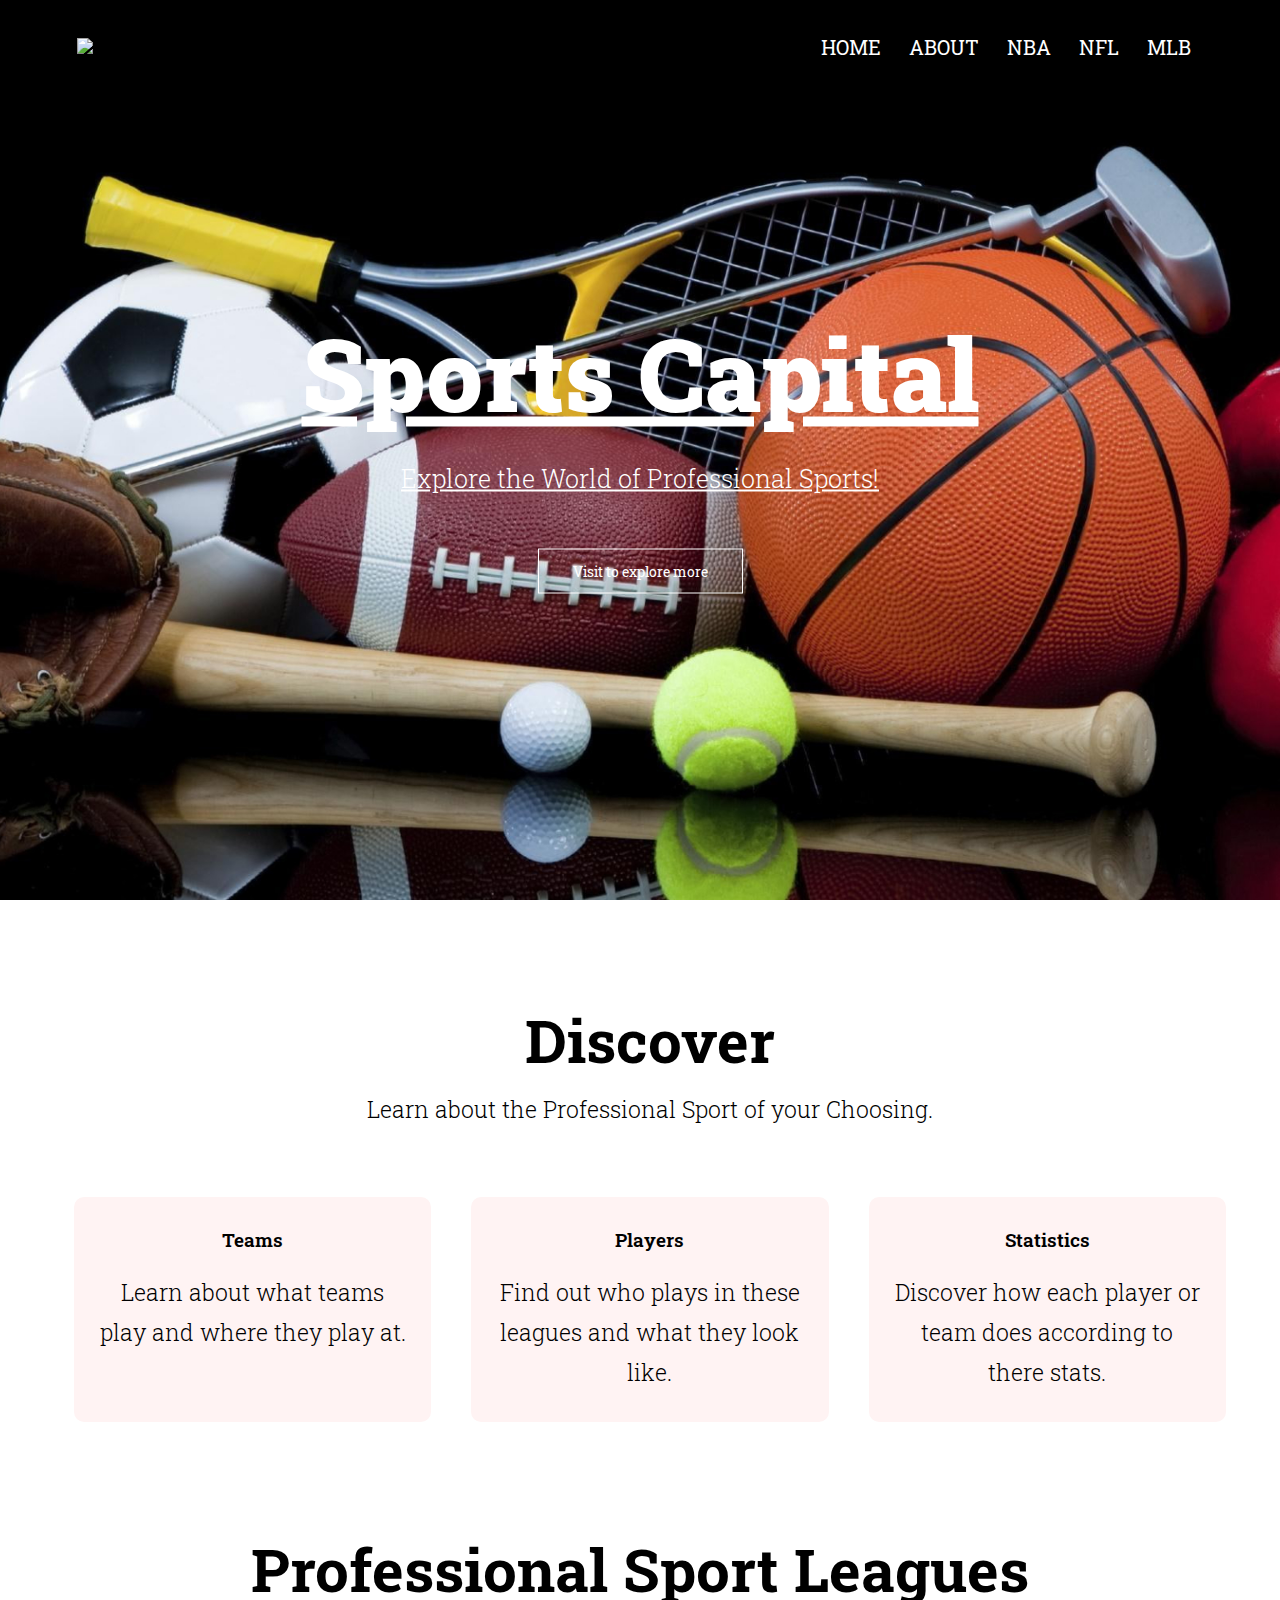
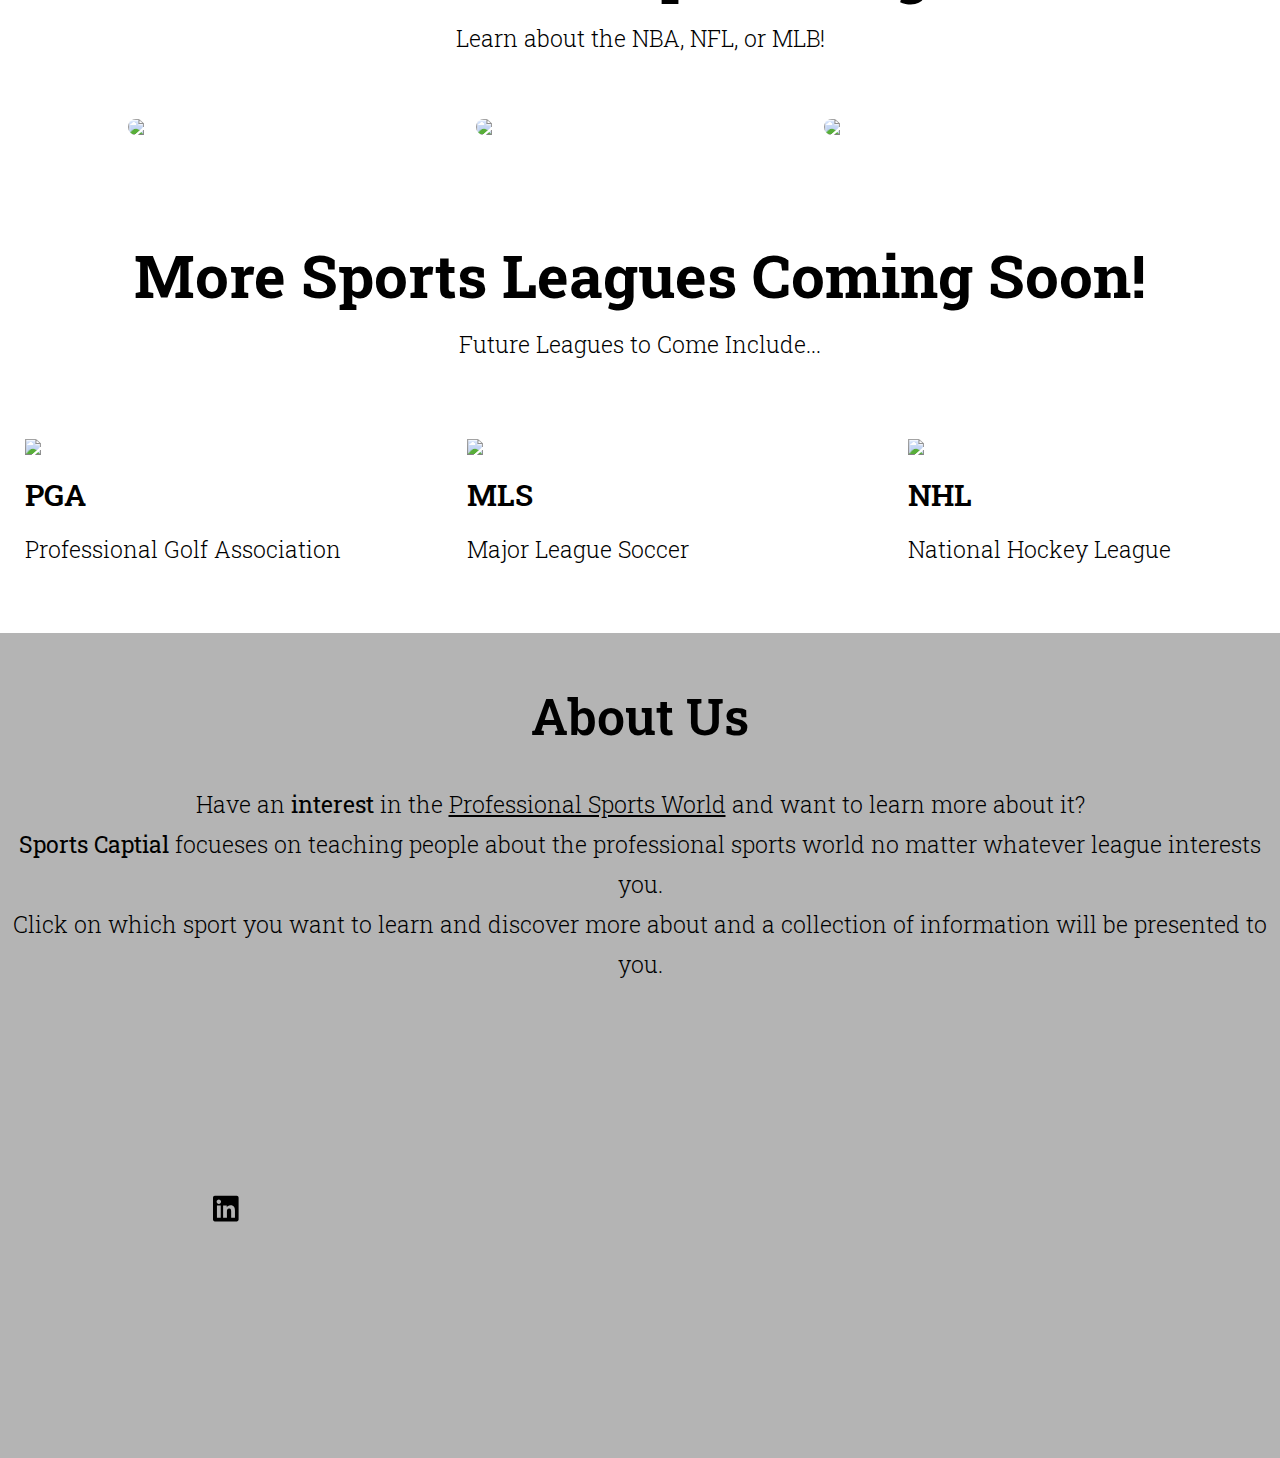
==== index.html @ 06f1387f "Add files via upload" ====
<!DOCTYPE html>
<html lang="en">
<HEAD>
    <meta name="viewport" content="width=device-width, initial-scale=1.0">
    <meta name="description" content="Explore and discover the world of professional sports across multiple leagues. ">
    <title> Sports Capital </title>                             <!--title of tab-->
    <link rel="stylesheet" href = "style.css">
    <link rel="preconnect" href="https://fonts.googleapis.com"> <!--changes font for submenu-->
<link rel="preconnect" href="https://fonts.gstatic.com" crossorigin>
<link href="https://fonts.googleapis.com/css2?family=Roboto+Slab:wght@300;700;900&display=swap" rel="stylesheet">
</HEAD>
<body>
    <section class="homeheader">
        <nav>
            <a href="index.html"><img src="images/Sports Capital-logos_transparent.png"><a> 
                <div class="nav-links">
                    <ul> <!--submenus for other pages-->
                        <li><a href="">HOME</a> </li>
                        <li><a href="#about_us">ABOUT</a> </li>
                        <li><a href="nba.html">NBA</a> </li>  
                        <li><a href="nfl.html">NFL</a> </li>
                        <li><a href="mlb.html">MLB</a> </li>
                    </ul>
                </div>
        </nav>
        <div class="text-box">  <!--main text on homepage-->
            <h1><strong><u>Sports Capital</u></strong></h1>                        
            <p><u>Explore the World of Professional Sports!</u></p>
            <a href="#explore" class="hero-btn">Visit to explore more</a> 
        </div>
    </section>

    <!--info text under banner on homepage-->
    
    <section class="info">
        <h1>Discover</h1>
        <p>Learn about the Professional Sport of your Choosing.</p>

        <div class="row">
            <div class="sports-col">
                <h3>Teams</h3>
                <p>Learn about what teams play and where they play at.
                </p>
            </div>
            <div class="sports-col">
                <h3>Players</h3>
                <p>Find out who plays in these leagues and what they look like.
                </p>
            </div>
            <div class="sports-col">
                <h3>Statistics</h3>
                <p>Discover how each player or team does according to there stats.
                </p>
            </div>
        </div>
    </section>

    <!--Content under firts 3 columns on homepage-->

    <section class="more_sports_league">

        <h1 id="explore"> Professional Sport Leagues</h1>
        <p>Learn about the NBA, NFL, or MLB!</p>
        <div class="row">
            <div class="sports_league_col">
                <img src="images/nbalogo2.jpg">
                <div class="layer">
                    <h3>NBA</h3>
                </div>                                        
            </div>
            <div class="sports_league_col">
                <img src="images/NFl2.jpg">
                <div class="layer">
                    <h3>NFL</h3>
                </div>
            </div>
            <div class="sports_league_col">
                <img src="images/mlb2.jpg">
                <div class="layer">
                    <h3>MLB</h3>
                </div>
            </div>
        </div>

    </section>

    <!--Read more-->

    <div class="coming_soon">
        <h1>More Sports Leagues Coming Soon!</h1>
        <p>Future Leagues to Come Include...</p>
        <div class="row">
            <div class="coming_soon_col">
                <img src="images/pga.jpg.crdownload">
                <h3>PGA</h3>
                <p>Professional Golf Association</p>
            </div>
            <div class="coming_soon_col">
                <img src="images/mls.jpg">
                <h3>MLS</h3>
                <p>Major League Soccer</p>
            </div>
            <div class="coming_soon_col">
                <img src="images/nhl.png">
                <h3>NHL</h3>
                <p>National Hockey League</p>
            </div>
        </div>
    </div>

    <!--footer-->

    <section class="footer">
        <h4 id="about_us">About Us</h4>
        <p>Have an <strong>interest</strong> in the <u>Professional Sports World</u> and want to learn more about it? 
          <br />  <b>Sports Captial</b> focueses on teaching people about the professional sports world no matter whatever league interests you.  
            <br /> Click on which sport you want to learn and discover more about and a collection of information will be presented to you.</p>
        <div class="icons">
            <a href=https://www.linkedin.com/in/justin-ogg-07629a246/><svg xmlns="http://www.w3.org/2000/svg" viewBox="0 0 448 512"><path d="M416 32H31.9C14.3 32 0 46.5 0 64.3v383.4C0 465.5 14.3 480 31.9 480H416c17.6 0 32-14.5 32-32.3V64.3c0-17.8-14.4-32.3-32-32.3zM135.4 416H69V202.2h66.5V416zm-33.2-243c-21.3 0-38.5-17.3-38.5-38.5S80.9 96 102.2 96c21.2 0 38.5 17.3 38.5 38.5 0 21.3-17.2 38.5-38.5 38.5zm282.1 243h-66.4V312c0-24.8-.5-56.7-34.5-56.7-34.6 0-39.9 27-39.9 54.9V416h-66.4V202.2h63.7v29.2h.9c8.9-16.8 30.6-34.5 62.9-34.5 67.2 0 79.7 44.3 79.7 101.9V416z"/></svg>
        </div>
    </section>
</body>
</html>
---- style.css ----
*{
    margin: 0;
    padding: 0;
    font-family: 'Roboto Slab', serif;
}

/*background photo*/
.homeheader{

    min-height: 100vh;
    width: 100%;
    background-image: url(sports2.jpg);
    background-position: center;
    background-size: cover;
    position: relative;

}

/*sub menu*/
nav{
    display: flex;
    padding: 2% 6%;
    justify-content: space-between;
    align-items: center;

}

/*adjusts baskteball logo size*/
nav img{
    width: 250px;
}

/* aligns submenu to right side*/
.nav-links{
    flex: 1;
    text-align: right;

}

/*alignsa submenu next to each other*/
.nav-links ul li{
    list-style: none;
    display: inline-block;
    padding: 8px 12px;
    position: relative;
    
}

/*makes submenu text white and chnages the font size*/
.nav-links ul li a{
    color: #fff;
    text-decoration: none;
    font-size: 20px;

}

/*for lines under submeanu and make them active*/
.nav-links ul li::after{ 
    content: ' ';
    width: 0%;
    height: 2px;
    background: #f44;
    display: block;
    margin: auto;
    transition: 0.5s;
}

/*makes line appear when cursor is over submenu*/
.nav-links ul li:hover::after{
    width: 100%;
}

/*main text on home page*/
.text-box{
    width: 90%;
    color: #fff;
    position: absolute;
    top: 50%;
    left: 50%;
    transform: translate(-50%, -50%);
    text-align: center;
    
}

/*chnages size and color of Title*/
.text-box h1{
    font-size: 100px;
    font-weight: 900;
    color: rgb(255, 255, 255);
}

/*chnage size and color of paragraph under title*/
.text-box p{
    font-size: 25px;
    color: #fff;
    margin: 10px 0 40px;

}

/*puts box around visit us for more on homepage*/
.hero-btn{
    display: inline-block;
    text-decoration: none;
    color: #fff;
    border: 1px solid #fff;
    font-size: 14px;
    padding: 12px 34px;
    background: transparent;
    position: relative;
    cursor: pointer;
}

/* animates button*/
.hero-btn:hover{
    border: 1px solid #f44;
    background: #f44;
    transition: 0.7s;
}

/*fix website for small screens */
@media(max-width: 700px){
    .text-box h1{
        font-size: 20px;
    }
    .nav-links ul li{
        display: block;
    }
    .nav-links{
        position: absolute;
        background: #f44;
        height: 100vh;
        width: 200px;
        top: 0;
        right: 0;
        text-align: left;
        z-index: 2;
    }

}









/*info*/

/*moves text under banner on homepage and centers*/
.info{
    width: 90%;
    padding-top: 100px;
    text-align: center;
    margin: auto;
    padding-left: 20px;
    
}

/*chnages size of title under banner */
h1{
    font-size: 60px;
    font-weight: 600px;
}

/*chnages text under title*/
p{
    color: rgb(0, 0, 0);
    font-weight: 300;
    font-size: 23px;
    line-height: 22px;
    padding: 10px;
    line-height: 40px;
}

/*to make 3 columns under banner*/
.row{
    margin-top: 5%;
    display: flex;
    justify-content: space-between;
}

/*to make box around 3 columns*/
.sports-col{
    flex-basis: 31%;
    background: #fff3f3;
    border-radius: 10px;
    margin-bottom: 5%;
    padding: 20px 12px;
    box-sizing: border-box;
    transition: 0.5s;
}

/*words inside boxes*/
h3{
    font-weight: 600;
    margin: 10px 0px;
    text-align: center;
}

/*SHAWDOW FOR BOXES (  not working) */
.sports-col:hover{
    box-shadow: 0 0 20px 0px rgba(rgb(0, 0, 0), rgb(0, 0, 0), rgb(0, 0, 0), 0.2);
}

/*make columns look good on phone*/
@media(max-width: 700px){

    .row{
        flex-direction: column;
    }
}

/*text under 3 columns*/
.more_sports_league{
    text-align: center;
    width: 80%;
    padding-top: 50PX;
    margin: auto;
}

/*pictures*/
.sports_league_col{
    flex-basis: 32%;
    border-radius: 10px;
    border-bottom: 30px;
    position: relative;
    overflow: hidden;
}

.sports_league_col img{
    width: 90%;
    display: block;
}
/*makes image clear until mouse hovers*/
.layer{
    height: 100%;
    width: 90%;
    top: 0;
    left: 0;
    position: absolute;
    background: transparent;
    transition: 0.5s;
}

/*make red appear when mouse is on picture*/
.layer:hover{
    background: rgb(226, 0, 0, 0.7);
}

/*chnages text on pictures*/
.layer h3{
    width: 100%;
    font-weight: 500;
    color: #fff;
    font-size: 26px;
    bottom: 0;
    left: 50%;
    transform: translateX(-50%);
    position: absolute;
    opacity: 0;
    transition: 0.5s;
}

/*make text appear on image whne mouse in on*/
.layer:hover h3{
    bottom: 49%;
    opacity: 1;
}














/*facilities*/


.coming_soon{
    width: 80;
    margin: auto;
    padding-top: 100px;
    text-align: center;
}

.coming_soon_col{
    flex-basis: 31%;
    text-align: left;
    border-radius: 10;
    margin-bottom: 5%;
}

/*adjusts images size*/
.coming_soon_col img{
    border-radius: 10px;
    padding-left: 25px;
    padding-right: 25px;
    width: 90%;
}

/*subtext*/
.coming_soon_col p{
    padding: 0;
    padding-left: 25px;
    padding-right: 25px;
}

.coming_soon_col h3{
    margin-top: 16px;
    margin-bottom: 15px;
    text-align: left;
    padding-left: 25px;
    padding-right: 25px;
    font-size: 30px;
}




/* Footer */


/*makes footer look good*/
.footer{
    width: 100%;
    text-align: center;
    padding: 30px 0;
    background-color: rgb(180, 180, 180);
}

/*adjusts text*/
.footer h4{
    margin-bottom: 25px;
    font-size: 50px;
    margin-top: 20px;
    font-weight: 600;
}

/*linkedin picture*/
.icons{

    width: 2%;
    margin: 0 13px;
    padding: 200px;
    cursor: pointer;
}
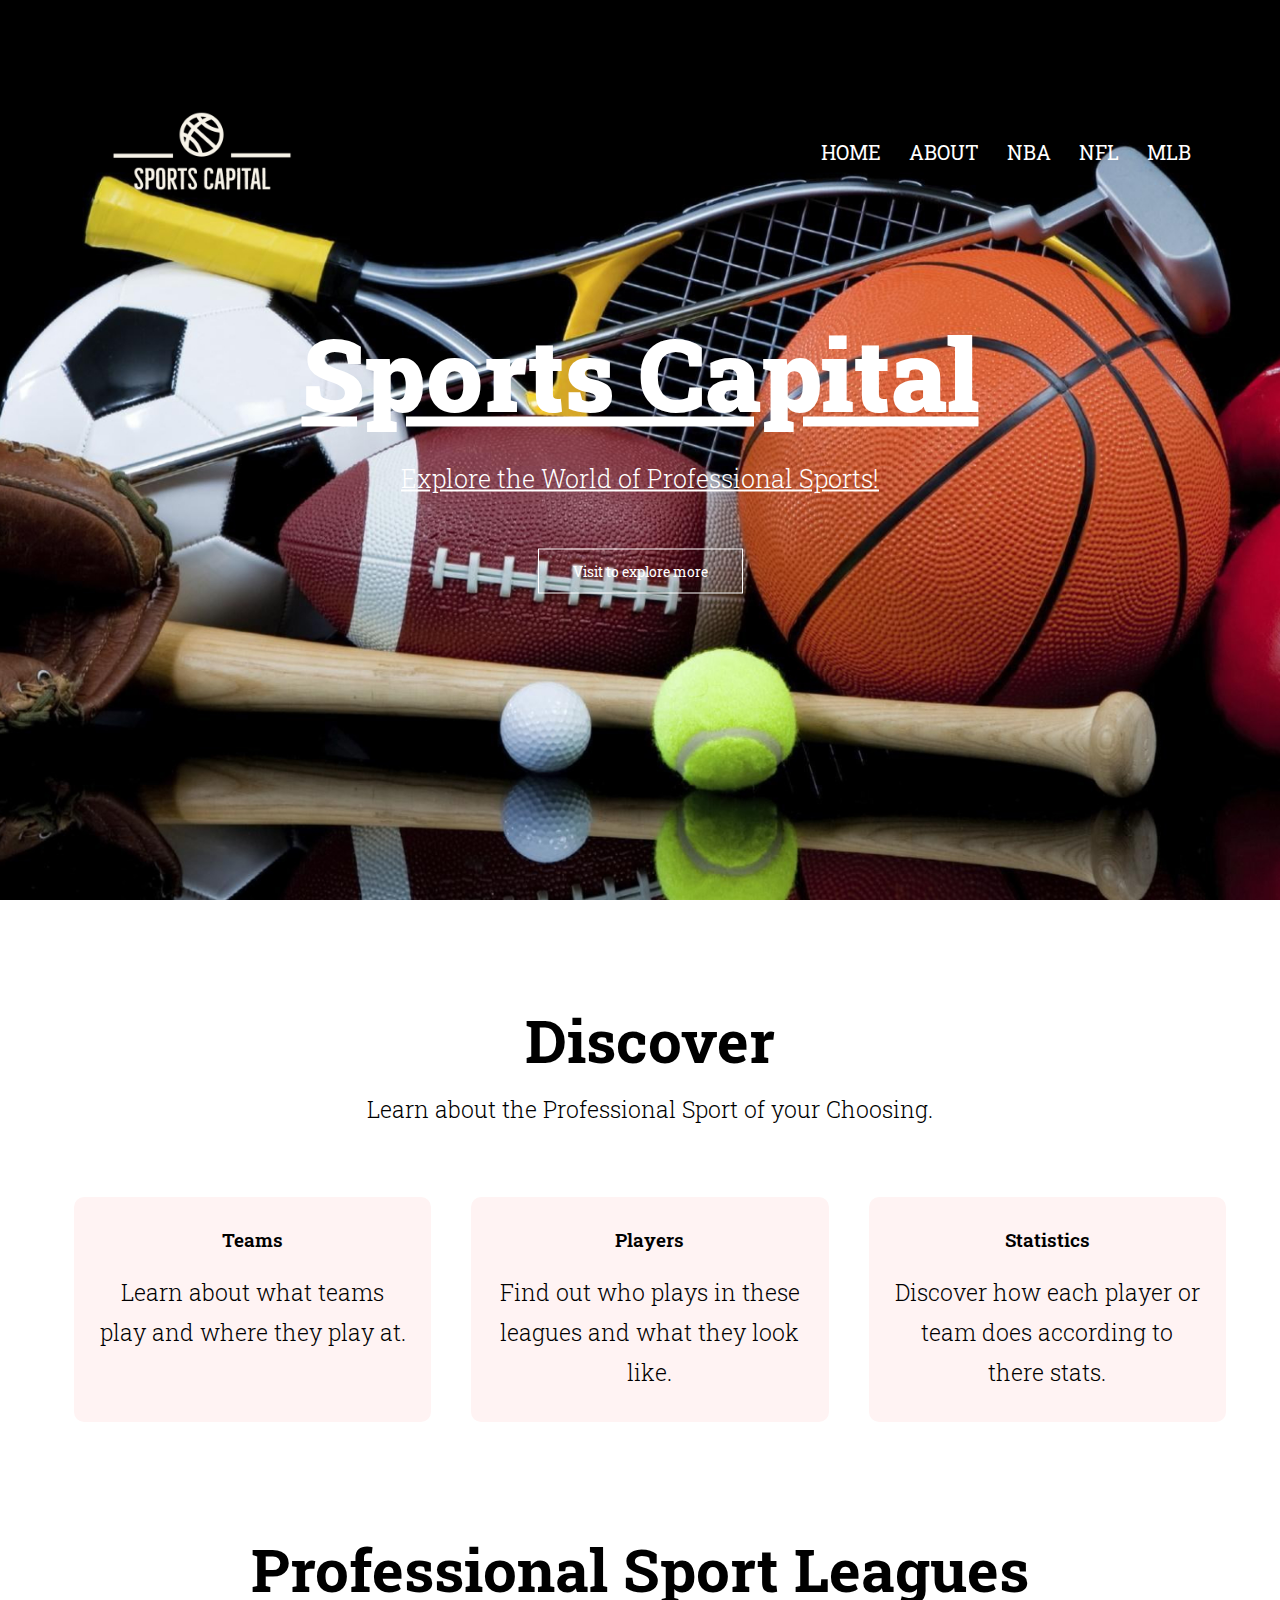
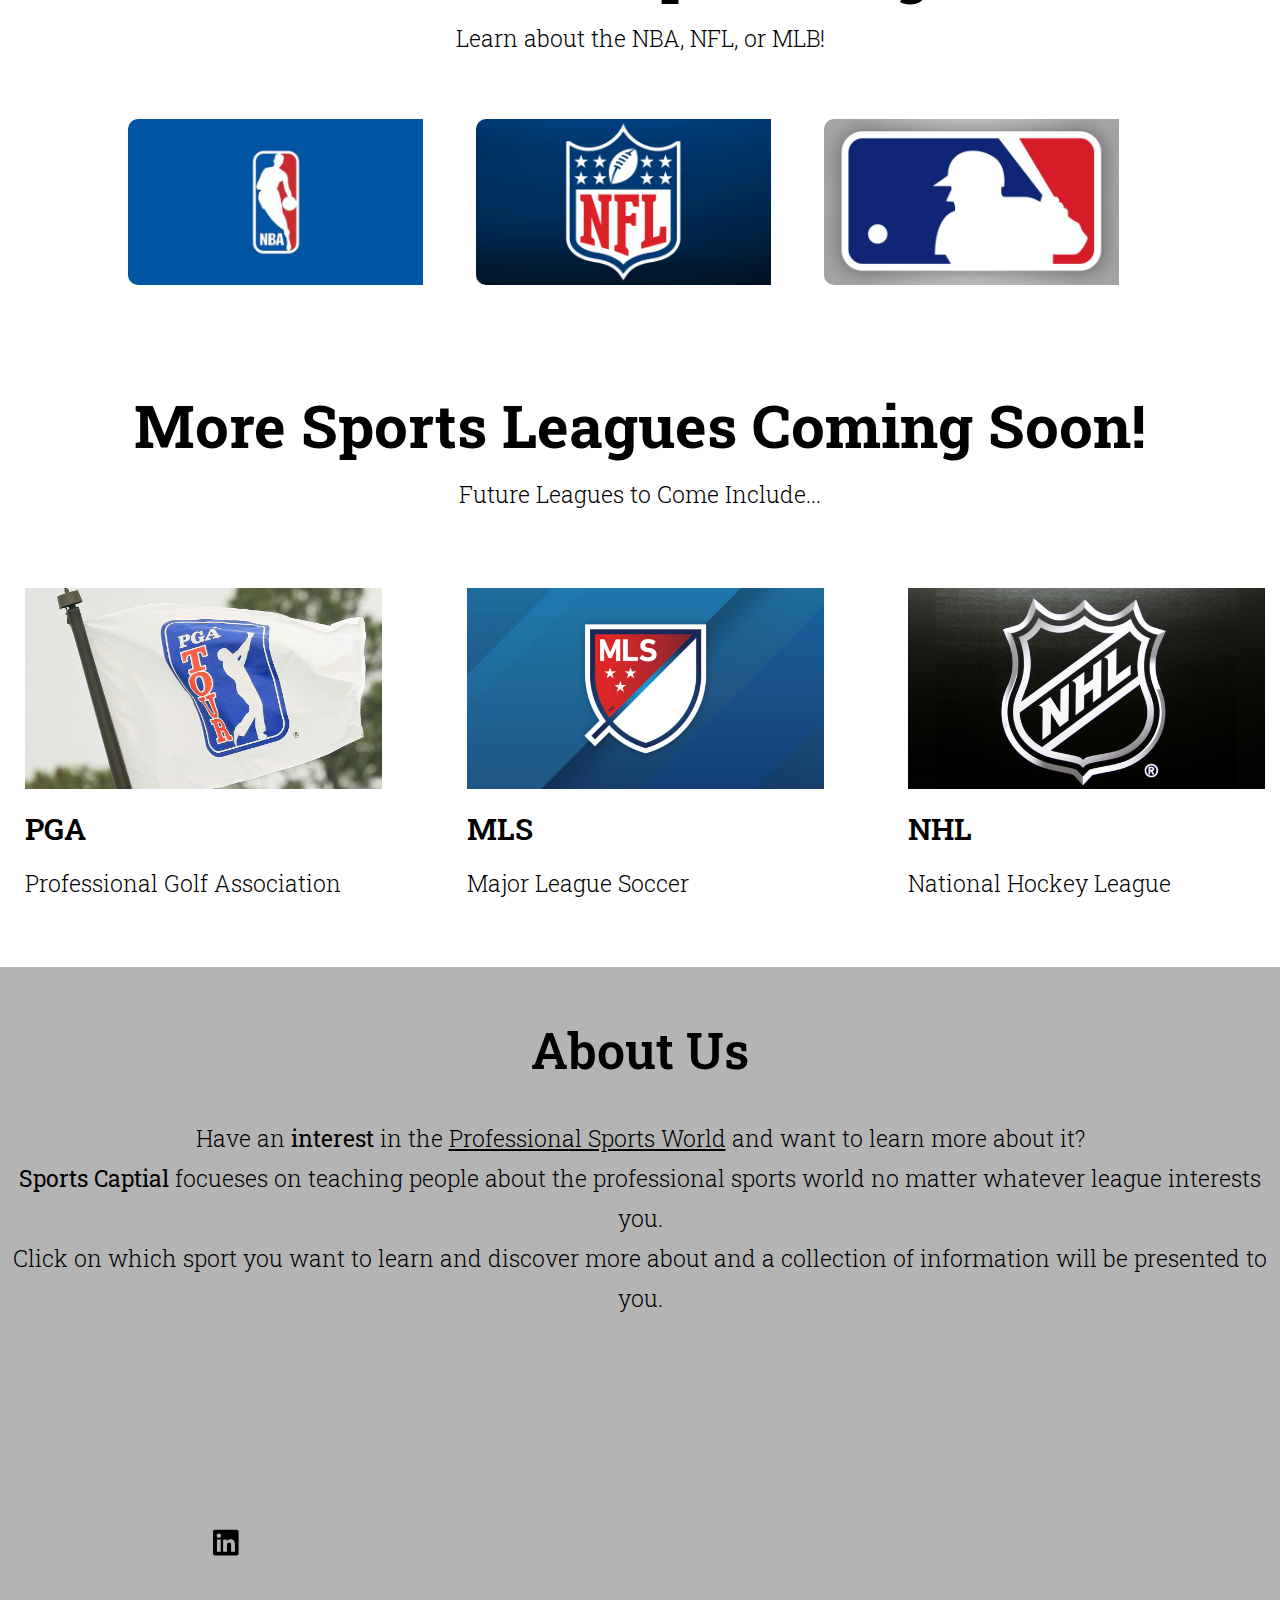
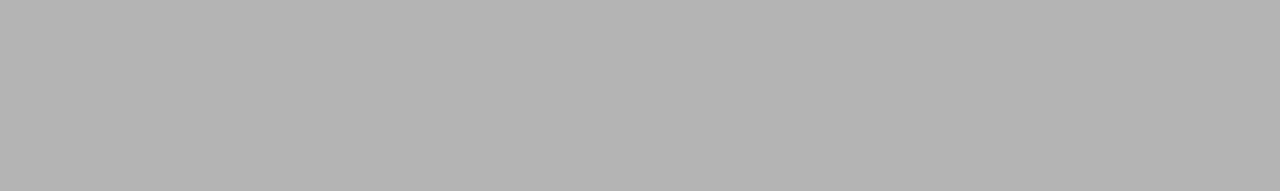
==== commit 07a9db12: "Update index.html" ====
--- a/index.html
+++ b/index.html
@@ -12,7 +12,7 @@
 <body>
     <section class="homeheader">
         <nav>
-            <a href="index.html"><img src="images/Sports Capital-logos_transparent.png"><a> 
+            <a href="index.html"><img src="Sports Capital-logos_transparent.png"><a> 
                 <div class="nav-links">
                     <ul> <!--submenus for other pages-->
                         <li><a href="">HOME</a> </li>
@@ -63,19 +63,19 @@
         <p>Learn about the NBA, NFL, or MLB!</p>
         <div class="row">
             <div class="sports_league_col">
-                <img src="images/nbalogo2.jpg">
+                <img src="nbalogo2.jpg">
                 <div class="layer">
                     <h3>NBA</h3>
                 </div>                                        
             </div>
             <div class="sports_league_col">
-                <img src="images/NFl2.jpg">
+                <img src="NFl2.jpg">
                 <div class="layer">
                     <h3>NFL</h3>
                 </div>
             </div>
             <div class="sports_league_col">
-                <img src="images/mlb2.jpg">
+                <img src="mlb2.jpg">
                 <div class="layer">
                     <h3>MLB</h3>
                 </div>
@@ -91,17 +91,17 @@
         <p>Future Leagues to Come Include...</p>
         <div class="row">
             <div class="coming_soon_col">
-                <img src="images/pga.jpg.crdownload">
+                <img src="pga.jpg.crdownload">
                 <h3>PGA</h3>
                 <p>Professional Golf Association</p>
             </div>
             <div class="coming_soon_col">
-                <img src="images/mls.jpg">
+                <img src="mls.jpg">
                 <h3>MLS</h3>
                 <p>Major League Soccer</p>
             </div>
             <div class="coming_soon_col">
-                <img src="images/nhl.png">
+                <img src="nhl.png">
                 <h3>NHL</h3>
                 <p>National Hockey League</p>
             </div>
@@ -120,4 +120,4 @@
         </div>
     </section>
 </body>
-</html>+</html>
